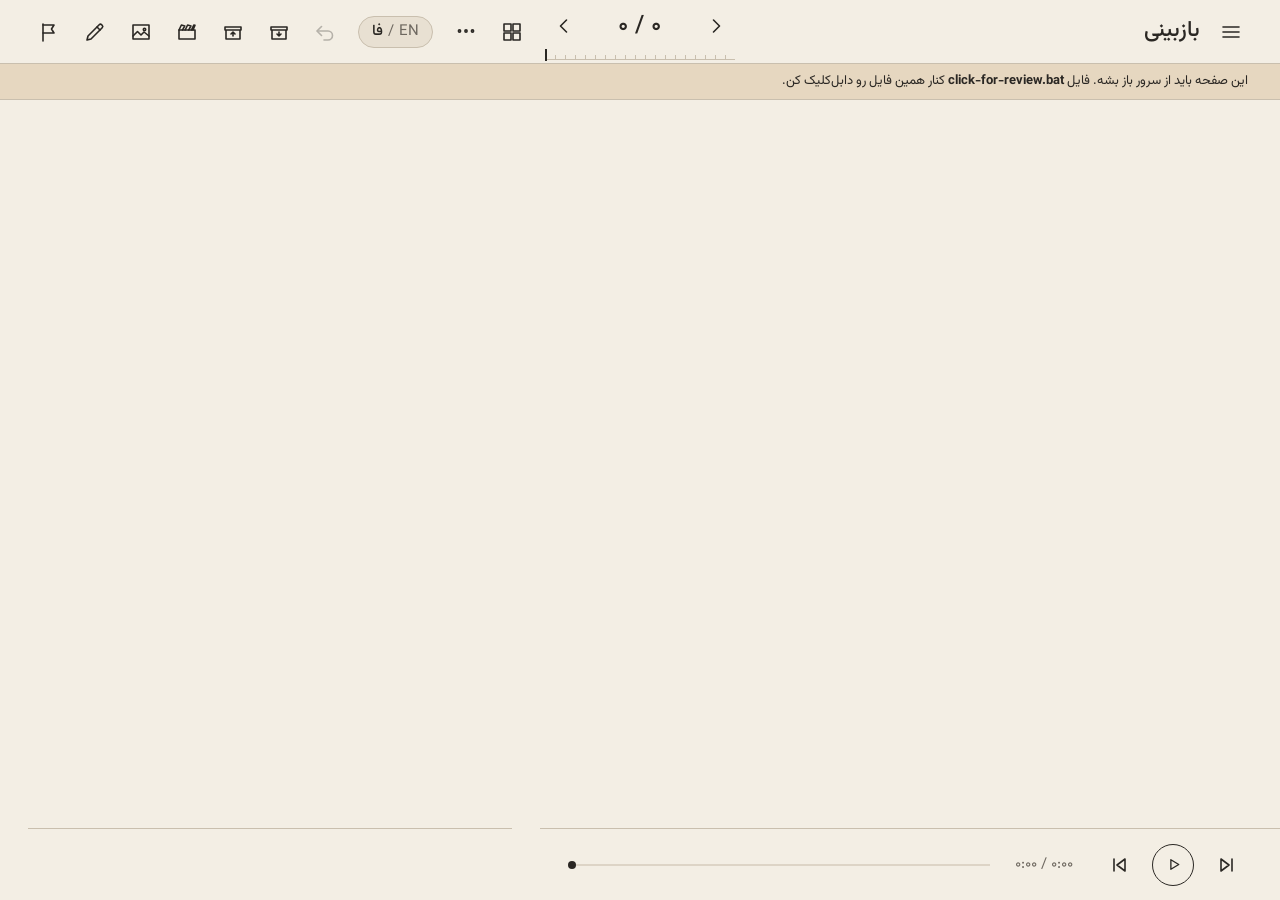
==== review.html @ 1a76405c "Add selected-media editor export Add a drawer workflow and API for creating an editor-ready ZIP with" ====
<!doctype html><html lang="fa" dir="rtl"><head><meta charset="utf-8"><meta name="viewport" content="width=device-width,initial-scale=1">
<title>بازبینی و ویرایش</title><link rel="stylesheet" href="tools/ui/review.css"></head><body>
<header id="bar">
 <div class="bs"><button id="menuBtn" class="ib" type="button" aria-label="منو" aria-haspopup="dialog" aria-expanded="false" data-ic="menu"></button>
  <div class="ttl"><h1 id="title">بازبینی</h1><span id="ep"></span></div></div>
 <div id="gstat"><span id="gst"></span><span class="gbar"><i></i></span><span id="gpct"></span></div>
 <nav id="nav" dir="ltr" aria-label="تصویر قبلی و بعدی"><button id="navPrev" class="ib" type="button" aria-label="تصویر قبلی" title="تصویر قبلی (←)" data-ic="chevL"></button><span id="pos">۰ / ۰</span><button id="navNext" class="ib" type="button" aria-label="تصویر بعدی" title="تصویر بعدی (→)" data-ic="chevR"></button>
  <input id="prog" type="range" min="0" max="0" value="0" aria-label="پرش به تصویر"><span id="apr" dir="rtl"></span></nav>
 <div class="be">
  <input id="gq" type="search" aria-label="جست‌وجوی تصویر" placeholder="شناسه یا متن…" autocomplete="off" hidden>
  <button id="gSearch" class="ib gonly" type="button" aria-label="جست‌وجو" title="جست‌وجو" data-ic="search"></button>
  <button id="gFilter" class="ib gonly" type="button" aria-label="فیلتر" title="فیلتر" data-ic="sliders"></button>
  <button id="galBtn" class="ib" type="button" aria-label="گالری تصویرها" title="گالری تصویرها" data-ic="grid"></button>
  <span class="mw"><button id="more" class="ib" type="button" aria-label="منوی تصویر" aria-haspopup="menu" aria-expanded="false" title="منوی تصویر" data-ic="dots"></button>
   <div id="morePop" class="pop menu" role="menu" hidden></div></span>
  <button id="lang" class="pill" type="button" dir="ltr" aria-label="زبان متن و صدا" title="روشن = متن انگلیسی دیده شود و صدا انگلیسی پخش شود؛ خاموش = فقط فارسی"><span data-l="fa">فا</span> / <span data-l="en">EN</span></button>
  <input type="checkbox" id="showEN" hidden>
  <button id="bUndo" class="ib" type="button" aria-label="برگردان آخرین تغییر" title="برگردان آخرین تغییر ساختاری (Ctrl+Z)" data-ic="undo" disabled></button>
  <span id="picActs" class="pacts">
   <button id="bArch" class="ib" type="button" aria-label="آرشیو کردن این نسخه" title="این نسخه بره توی آرشیو (فایل پاک نمی‌شه)" data-ic="archive"></button>
   <button id="bArchList" class="ib" type="button" aria-label="آرشیو این تصویر" title="آرشیو این تصویر: نسخه‌های آرشیوشده و بازگردانی" data-ic="restore"></button>
   <button id="bVprompt" class="ib" type="button" aria-label="پرامپت ویدیو" title="پرامپت ویدیو" data-ic="clapper"></button>
   <button id="bPrompt" class="ib" type="button" aria-label="پرامپت تصویر" title="پرامپت تصویر" data-ic="image"></button>
   <button id="bNote" class="ib" type="button" aria-label="یادداشت و ادیت" title="یادداشت و توصیهٔ ادیت" data-ic="pencil"></button>
   <button id="bFlag" class="ib" type="button" aria-label="نشانه‌گذاری مشکل" title="نشانه‌گذاری (ثبت مشکل برای هوش مصنوعی)" data-ic="flag"></button>
  </span>
 </div>
</header>
<main id="gallery" hidden></main>
<main id="list"></main>
<footer id="foot">
 <div class="ftp" dir="ltr"><button id="prev" class="ib" type="button" aria-label="تصویر قبلی" data-ic="skipPrev"></button><button id="play" class="playb" type="button" aria-label="پخش خودکار" title="پخش خودکار (Space)"><span class="pi" data-ic="play"></span><span class="pp" data-ic="pause"></span></button><button id="next" class="ib" type="button" aria-label="تصویر بعدی" data-ic="skipNext"></button><button id="playS" class="ib monly" type="button" data-fwd="play" aria-label="پخش خودکار" data-ic="play"></button>
  <span id="ttime" dir="ltr">۰:۰۰ / ۰:۰۰</span><span id="tbar" aria-hidden="true"><i></i></span></div>
 <div class="mact monly"><button class="ib" type="button" data-fwd="bNote" aria-label="یادداشت و ادیت" data-ic="pencil"></button><button class="ib" type="button" data-fwd="bPrompt" aria-label="پرامپت تصویر" data-ic="image"></button><button class="ib" type="button" data-fwd="bVprompt" aria-label="پرامپت ویدیو" data-ic="clapper"></button><button class="ib" type="button" data-fwd="bFlag" aria-label="نشانه‌گذاری مشکل" data-ic="flag"></button></div>
 <div class="ftt"><button id="aside" class="quiet" type="button" data-ioff="1"></button></div>
</footer>
<div id="scrim" hidden></div>
<aside id="drawer" role="dialog" aria-modal="true" aria-label="منو" aria-hidden="true">
 <div class="dhead"><button id="dback" class="ib" type="button" aria-label="بازگشت" data-ic="chevR" hidden></button><h2 id="dtitle">منو</h2><button id="dclose" class="ib" type="button" aria-label="بستن منو" data-ic="close"></button></div>
 <div class="dbody">
  <nav id="dmenu"></nav>
  <section class="dpanel" id="pScenes" data-title="فهرست صحنه‌ها" hidden></section>
  <section class="dpanel" id="pFilter" data-title="فیلتر و جست‌وجو" hidden></section>
  <section class="dpanel" id="pSpeed" data-title="سرعت پخش" hidden></section>
  <section class="dpanel" id="pSubs" data-title="زیرنویس" hidden><p>فایل زیرنویس فارسی و انگلیسی (<bdi dir="ltr">subtitles/fa.srt</bdi> و <bdi dir="ltr">en.srt</bdi>) از روی سناریو ساخته می‌شه؛ زمان‌ها از طول فایل‌های صدا حساب می‌شن.</p><button id="subs" class="outline" type="button">ساخت فایل زیرنویس</button></section>
  <section class="dpanel wide" id="spk" data-title="صداها و گوینده‌ها" hidden></section>
  <section class="dpanel wide" id="refs" data-title="رفرنس‌ها" hidden></section>
  <section class="dpanel" id="pVers" data-title="نسخه‌ها و آرشیو" hidden></section>
  <section class="dpanel" id="pUndo" data-title="برگردان آخرین تغییر" hidden></section>
  <section class="dpanel" id="pBatch" data-title="کپی پرامپت‌های دسته" hidden></section>
  <section class="dpanel" id="pInbox" data-title="ورودی‌ها و inbox" hidden></section>
  <section class="dpanel" id="pSettings" data-title="تنظیمات" hidden></section>
  <section class="dpanel" id="pExport" data-title="خروجی برای ادیتور" hidden></section>
  <section class="dpanel" id="pHelp" data-title="راهنما" hidden></section>
 </div>
</aside>
<datalist id="spkl"></datalist><datalist id="voicel"></datalist><datalist id="lbll"></datalist><datalist id="tonel"></datalist>
<div id="toast" role="status" aria-live="polite" hidden></div>
<div id="lb" class="hide" popover="manual"><video controls playsinline class="hide"></video><img alt=""><div></div></div>
<script type="module" src="tools/ui/main.js"></script></body></html>
---- tools/ui/review.css ----
/* The page style, split by area (order matters: later files may override earlier ones). */
@import url("css/base.css");
@import url("css/shell.css");
@import url("css/spread.css");
@import url("css/modal.css");
@import url("css/panels.css");
@import url("css/mobile.css");
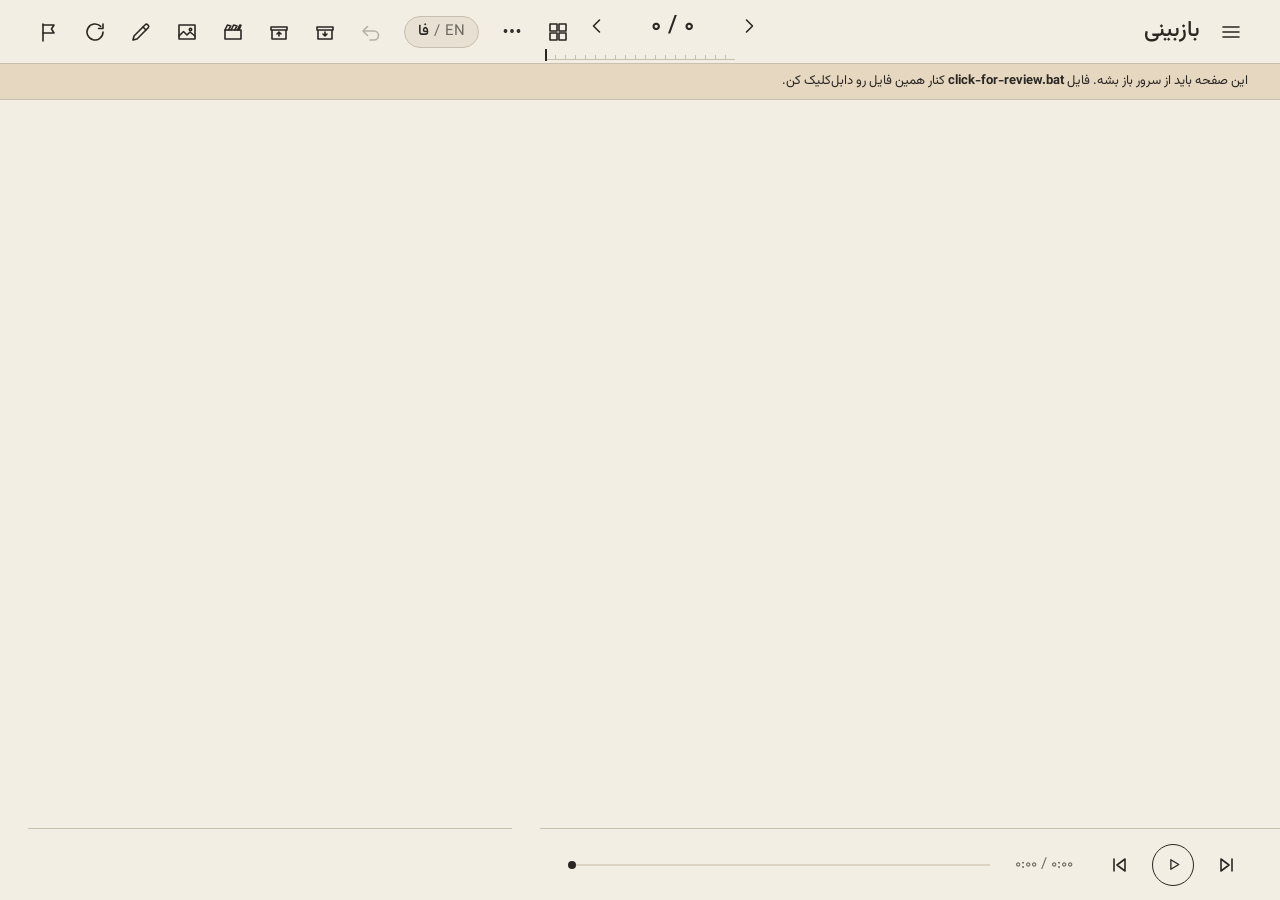
==== commit a0757d52: "مرحلهٔ ۲: دکمهٔ بازسازی (redo)، همگام‌سازی فیلتر روی گالری، پیش‌نمایش inbox و ساخت همهٔ صداهای کهنه" ====
--- a/review.html
+++ b/review.html
@@ -7,6 +7,7 @@
  <nav id="nav" dir="ltr" aria-label="تصویر قبلی و بعدی"><button id="navPrev" class="ib" type="button" aria-label="تصویر قبلی" title="تصویر قبلی (←)" data-ic="chevL"></button><span id="pos">۰ / ۰</span><button id="navNext" class="ib" type="button" aria-label="تصویر بعدی" title="تصویر بعدی (→)" data-ic="chevR"></button>
   <input id="prog" type="range" min="0" max="0" value="0" aria-label="پرش به تصویر"><span id="apr" dir="rtl"></span></nav>
  <div class="be">
+  <button id="fltChip" class="fltchip" type="button" title="پاک کردن فیلتر" hidden></button>
   <input id="gq" type="search" aria-label="جست‌وجوی تصویر" placeholder="شناسه یا متن…" autocomplete="off" hidden>
   <button id="gSearch" class="ib gonly" type="button" aria-label="جست‌وجو" title="جست‌وجو" data-ic="search"></button>
   <button id="gFilter" class="ib gonly" type="button" aria-label="فیلتر" title="فیلتر" data-ic="sliders"></button>
@@ -22,6 +23,7 @@
    <button id="bVprompt" class="ib" type="button" aria-label="پرامپت ویدیو" title="پرامپت ویدیو" data-ic="clapper"></button>
    <button id="bPrompt" class="ib" type="button" aria-label="پرامپت تصویر" title="پرامپت تصویر" data-ic="image"></button>
    <button id="bNote" class="ib" type="button" aria-label="یادداشت و ادیت" title="یادداشت و توصیهٔ ادیت" data-ic="pencil"></button>
+   <button id="bRedo" class="ib" type="button" aria-label="نیاز به بازسازی" title="علامت‌گذاری: نیاز به بازسازی" data-ic="redo"></button>
    <button id="bFlag" class="ib" type="button" aria-label="نشانه‌گذاری مشکل" title="نشانه‌گذاری (ثبت مشکل برای هوش مصنوعی)" data-ic="flag"></button>
   </span>
  </div>
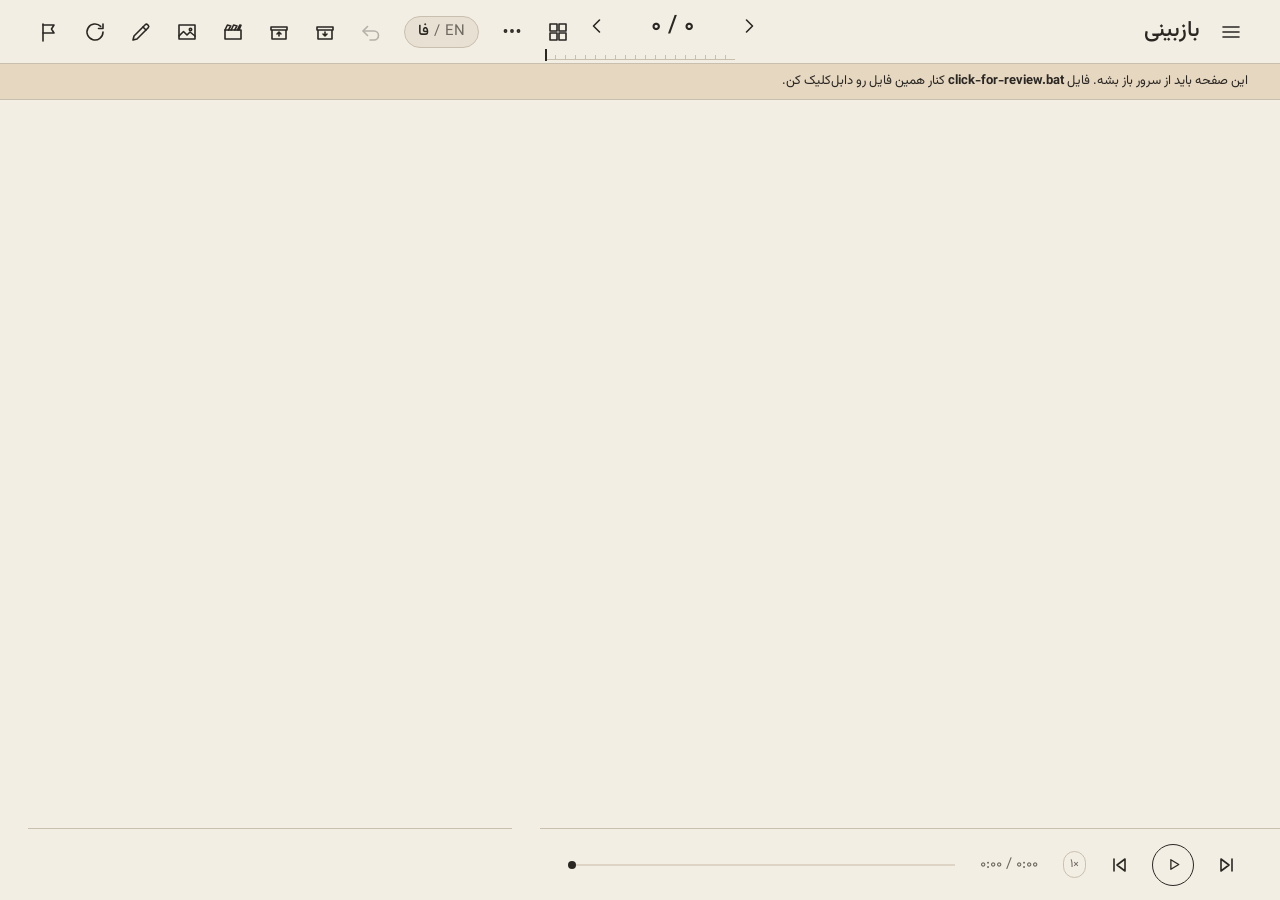
==== commit 65aae4eb: "مرحلهٔ ۳: گروه‌بندی منوها، تجمیع ابزارهای پریمیر/زیپ، کنترل سرعت و نوار زمان تعاملی، تغییر زبان فوری" ====
--- a/review.html
+++ b/review.html
@@ -32,7 +32,7 @@
 <main id="list"></main>
 <footer id="foot">
  <div class="ftp" dir="ltr"><button id="prev" class="ib" type="button" aria-label="تصویر قبلی" data-ic="skipPrev"></button><button id="play" class="playb" type="button" aria-label="پخش خودکار" title="پخش خودکار (Space)"><span class="pi" data-ic="play"></span><span class="pp" data-ic="pause"></span></button><button id="next" class="ib" type="button" aria-label="تصویر بعدی" data-ic="skipNext"></button><button id="playS" class="ib monly" type="button" data-fwd="play" aria-label="پخش خودکار" data-ic="play"></button>
-  <span id="ttime" dir="ltr">۰:۰۰ / ۰:۰۰</span><span id="tbar" aria-hidden="true"><i></i></span></div>
+  <span id="ttime" dir="ltr">۰:۰۰ / ۰:۰۰</span><button id="spdBtn" class="quiet sm" type="button" dir="ltr" title="سرعت پخش (کلیک برای تغییر)">۱×</button><span id="tbar" aria-label="نوار پیشرفت صدا"><i style="width:0%"></i></span></div>
  <div class="mact monly"><button class="ib" type="button" data-fwd="bNote" aria-label="یادداشت و ادیت" data-ic="pencil"></button><button class="ib" type="button" data-fwd="bPrompt" aria-label="پرامپت تصویر" data-ic="image"></button><button class="ib" type="button" data-fwd="bVprompt" aria-label="پرامپت ویدیو" data-ic="clapper"></button><button class="ib" type="button" data-fwd="bFlag" aria-label="نشانه‌گذاری مشکل" data-ic="flag"></button></div>
  <div class="ftt"><button id="aside" class="quiet" type="button" data-ioff="1"></button></div>
 </footer>
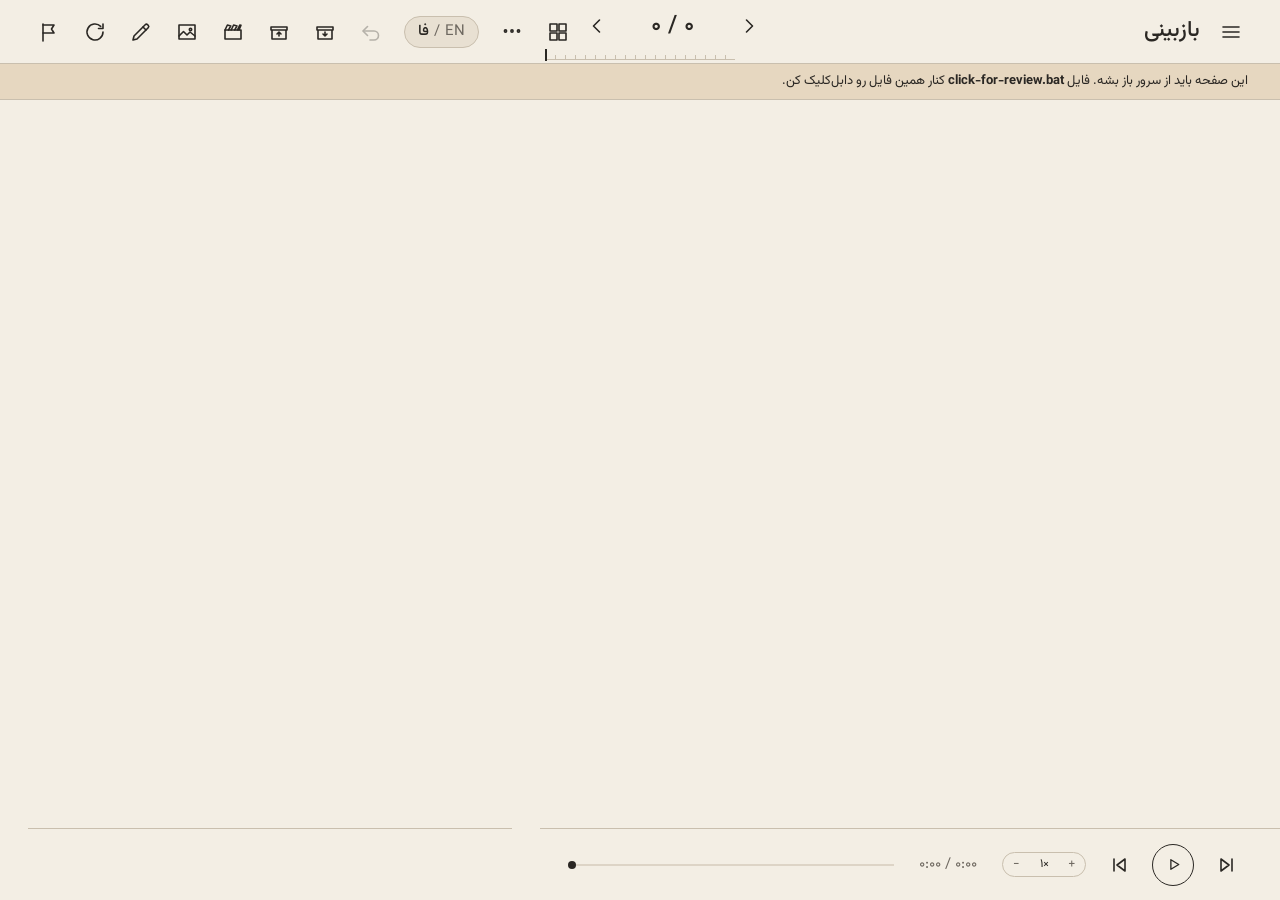
==== commit fe6f351a: "مرحلهٔ ۲: کنترل سرعت پخش [−] ۱× [+] کنار نوار پخش، حذف پنل سرعت از منو Replace the footer cycle butt" ====
--- a/review.html
+++ b/review.html
@@ -7,6 +7,7 @@
  <nav id="nav" dir="ltr" aria-label="تصویر قبلی و بعدی"><button id="navPrev" class="ib" type="button" aria-label="تصویر قبلی" title="تصویر قبلی (←)" data-ic="chevL"></button><span id="pos">۰ / ۰</span><button id="navNext" class="ib" type="button" aria-label="تصویر بعدی" title="تصویر بعدی (→)" data-ic="chevR"></button>
   <input id="prog" type="range" min="0" max="0" value="0" aria-label="پرش به تصویر"><span id="apr" dir="rtl"></span></nav>
  <div class="be">
+  <button id="jobPill" class="jobpill" type="button" title="وضعیت ساخت صدا" hidden></button>
   <button id="fltChip" class="fltchip" type="button" title="پاک کردن فیلتر" hidden></button>
   <input id="gq" type="search" aria-label="جست‌وجوی تصویر" placeholder="شناسه یا متن…" autocomplete="off" hidden>
   <button id="gSearch" class="ib gonly" type="button" aria-label="جست‌وجو" title="جست‌وجو" data-ic="search"></button>
@@ -32,8 +33,8 @@
 <main id="list"></main>
 <footer id="foot">
  <div class="ftp" dir="ltr"><button id="prev" class="ib" type="button" aria-label="تصویر قبلی" data-ic="skipPrev"></button><button id="play" class="playb" type="button" aria-label="پخش خودکار" title="پخش خودکار (Space)"><span class="pi" data-ic="play"></span><span class="pp" data-ic="pause"></span></button><button id="next" class="ib" type="button" aria-label="تصویر بعدی" data-ic="skipNext"></button><button id="playS" class="ib monly" type="button" data-fwd="play" aria-label="پخش خودکار" data-ic="play"></button>
-  <span id="ttime" dir="ltr">۰:۰۰ / ۰:۰۰</span><button id="spdBtn" class="quiet sm" type="button" dir="ltr" title="سرعت پخش (کلیک برای تغییر)">۱×</button><span id="tbar" aria-label="نوار پیشرفت صدا"><i style="width:0%"></i></span></div>
- <div class="mact monly"><button class="ib" type="button" data-fwd="bNote" aria-label="یادداشت و ادیت" data-ic="pencil"></button><button class="ib" type="button" data-fwd="bPrompt" aria-label="پرامپت تصویر" data-ic="image"></button><button class="ib" type="button" data-fwd="bVprompt" aria-label="پرامپت ویدیو" data-ic="clapper"></button><button class="ib" type="button" data-fwd="bFlag" aria-label="نشانه‌گذاری مشکل" data-ic="flag"></button></div>
+  <span id="ttime" dir="ltr">۰:۰۰ / ۰:۰۰</span><span class="spdc" dir="ltr"><button class="spdb spdm" type="button" data-spd="dec" aria-label="کاهش سرعت پخش" title="کاهش سرعت پخش">−</button><button class="spdl" type="button" data-spd="reset" aria-label="تنظیم سرعت پخش به ۱" title="سرعت پخش (کلیک برای بازنشانی به ۱)">۱×</button><button class="spdb spdp" type="button" data-spd="inc" aria-label="افزایش سرعت پخش" title="افزایش سرعت پخش">+</button></span><span id="tbar" aria-label="نوار پیشرفت صدا"><i style="width:0%"></i></span></div>
+ <div class="mact monly"><button class="ib" type="button" data-fwd="bNote" aria-label="یادداشت و ادیت" data-ic="pencil"></button><button class="ib" type="button" data-fwd="bPrompt" aria-label="پرامپت تصویر" data-ic="image"></button><button class="ib" type="button" data-fwd="bVprompt" aria-label="پرامپت ویدیو" data-ic="clapper"></button><button class="ib" type="button" data-fwd="bFlag" aria-label="نشانه‌گذاری مشکل" data-ic="flag"></button><span class="spdc" dir="ltr"><button class="spdb spdm" type="button" data-spd="dec" aria-label="کاهش سرعت پخش" title="کاهش سرعت پخش">−</button><button class="spdl" type="button" data-spd="reset" aria-label="تنظیم سرعت پخش به ۱" title="سرعت پخش (کلیک برای بازنشانی به ۱)">۱×</button><button class="spdb spdp" type="button" data-spd="inc" aria-label="افزایش سرعت پخش" title="افزایش سرعت پخش">+</button></span></div>
  <div class="ftt"><button id="aside" class="quiet" type="button" data-ioff="1"></button></div>
 </footer>
 <div id="scrim" hidden></div>
@@ -43,9 +44,7 @@
   <nav id="dmenu"></nav>
   <section class="dpanel" id="pScenes" data-title="فهرست صحنه‌ها" hidden></section>
   <section class="dpanel" id="pFilter" data-title="فیلتر و جست‌وجو" hidden></section>
-  <section class="dpanel" id="pSpeed" data-title="سرعت پخش" hidden></section>
-  <section class="dpanel" id="pSubs" data-title="زیرنویس" hidden><p>فایل زیرنویس فارسی و انگلیسی (<bdi dir="ltr">subtitles/fa.srt</bdi> و <bdi dir="ltr">en.srt</bdi>) از روی سناریو ساخته می‌شه؛ زمان‌ها از طول فایل‌های صدا حساب می‌شن.</p><button id="subs" class="outline" type="button">ساخت فایل زیرنویس</button></section>
-  <section class="dpanel wide" id="spk" data-title="صداها و گوینده‌ها" hidden></section>
+    <section class="dpanel wide" id="spk" data-title="صداها و گوینده‌ها" hidden></section>
   <section class="dpanel wide" id="refs" data-title="رفرنس‌ها" hidden></section>
   <section class="dpanel" id="pVers" data-title="نسخه‌ها و آرشیو" hidden></section>
   <section class="dpanel" id="pUndo" data-title="برگردان آخرین تغییر" hidden></section>
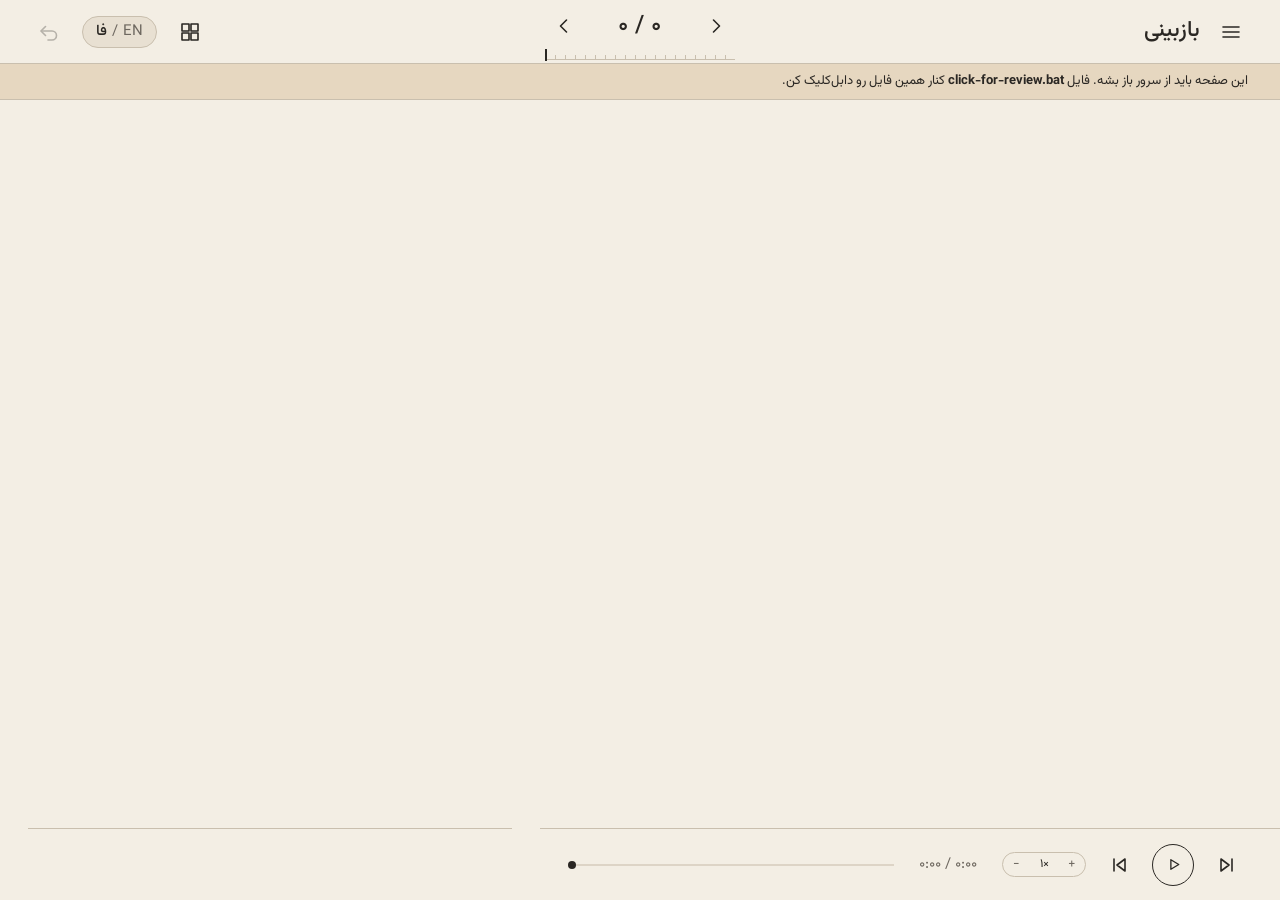
==== commit d6505c5e: "مرحلهٔ ۳: نوار ابزار روی هر تصویر و منوی ⋯ کنار عنوان صحنه Move picture actions onto each figure.sho" ====
--- a/review.html
+++ b/review.html
@@ -13,20 +13,9 @@
   <button id="gSearch" class="ib gonly" type="button" aria-label="جست‌وجو" title="جست‌وجو" data-ic="search"></button>
   <button id="gFilter" class="ib gonly" type="button" aria-label="فیلتر" title="فیلتر" data-ic="sliders"></button>
   <button id="galBtn" class="ib" type="button" aria-label="گالری تصویرها" title="گالری تصویرها" data-ic="grid"></button>
-  <span class="mw"><button id="more" class="ib" type="button" aria-label="منوی تصویر" aria-haspopup="menu" aria-expanded="false" title="منوی تصویر" data-ic="dots"></button>
-   <div id="morePop" class="pop menu" role="menu" hidden></div></span>
   <button id="lang" class="pill" type="button" dir="ltr" aria-label="زبان متن و صدا" title="روشن = متن انگلیسی دیده شود و صدا انگلیسی پخش شود؛ خاموش = فقط فارسی"><span data-l="fa">فا</span> / <span data-l="en">EN</span></button>
   <input type="checkbox" id="showEN" hidden>
   <button id="bUndo" class="ib" type="button" aria-label="برگردان آخرین تغییر" title="برگردان آخرین تغییر ساختاری (Ctrl+Z)" data-ic="undo" disabled></button>
-  <span id="picActs" class="pacts">
-   <button id="bArch" class="ib" type="button" aria-label="آرشیو کردن این نسخه" title="این نسخه بره توی آرشیو (فایل پاک نمی‌شه)" data-ic="archive"></button>
-   <button id="bArchList" class="ib" type="button" aria-label="آرشیو این تصویر" title="آرشیو این تصویر: نسخه‌های آرشیوشده و بازگردانی" data-ic="restore"></button>
-   <button id="bVprompt" class="ib" type="button" aria-label="پرامپت ویدیو" title="پرامپت ویدیو" data-ic="clapper"></button>
-   <button id="bPrompt" class="ib" type="button" aria-label="پرامپت تصویر" title="پرامپت تصویر" data-ic="image"></button>
-   <button id="bNote" class="ib" type="button" aria-label="یادداشت و ادیت" title="یادداشت و توصیهٔ ادیت" data-ic="pencil"></button>
-   <button id="bRedo" class="ib" type="button" aria-label="نیاز به بازسازی" title="علامت‌گذاری: نیاز به بازسازی" data-ic="redo"></button>
-   <button id="bFlag" class="ib" type="button" aria-label="نشانه‌گذاری مشکل" title="نشانه‌گذاری (ثبت مشکل برای هوش مصنوعی)" data-ic="flag"></button>
-  </span>
  </div>
 </header>
 <main id="gallery" hidden></main>
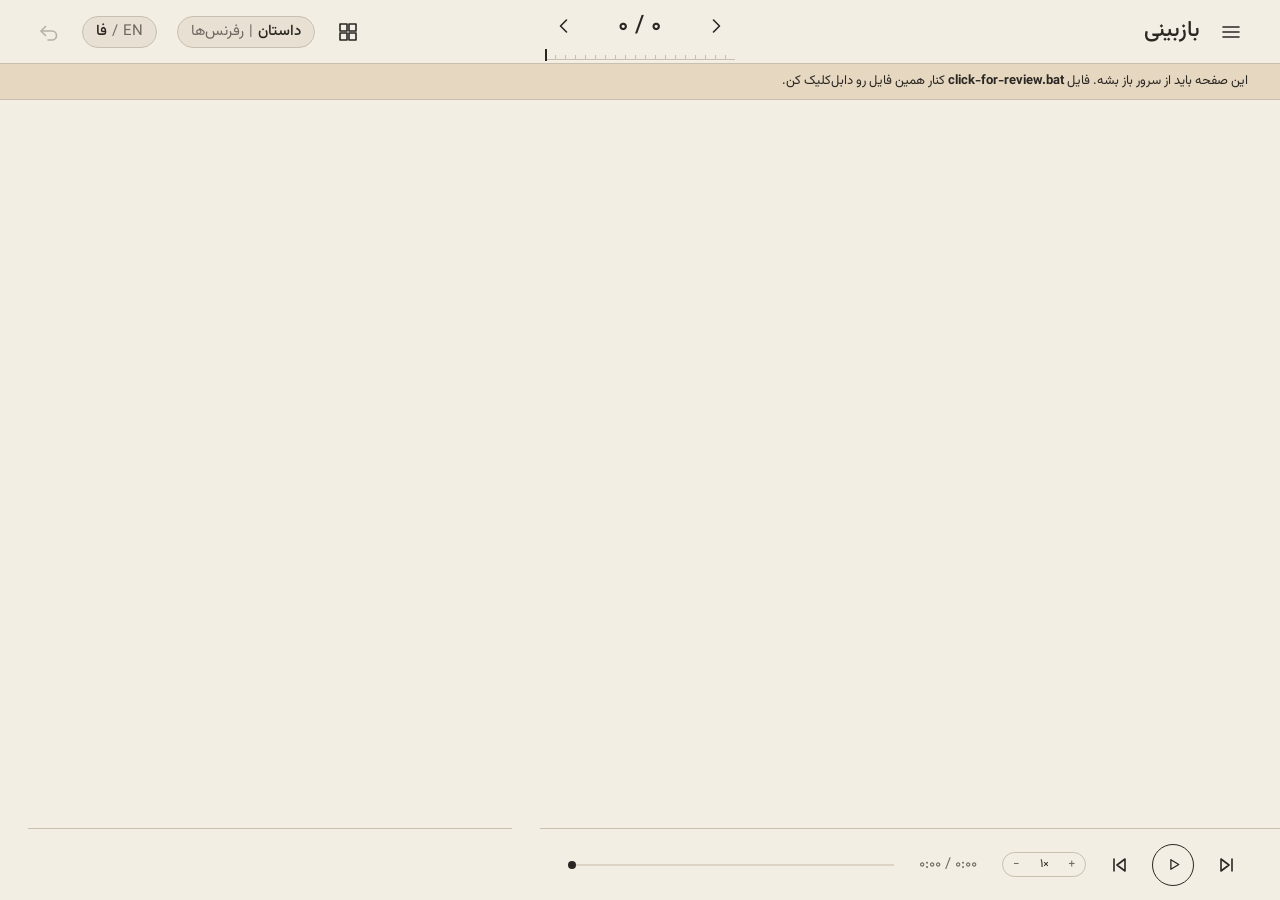
==== commit bc396e26: "مرحلهٔ ۷: حالت مرجع‌ها (refs) با قوانین متمرکز، تاریخچهٔ جدا و تست‌ها" ====
--- a/review.html
+++ b/review.html
@@ -13,6 +13,7 @@
   <button id="gSearch" class="ib gonly" type="button" aria-label="جست‌وجو" title="جست‌وجو" data-ic="search"></button>
   <button id="gFilter" class="ib gonly" type="button" aria-label="فیلتر" title="فیلتر" data-ic="sliders"></button>
   <button id="galBtn" class="ib" type="button" aria-label="گالری تصویرها" title="گالری تصویرها" data-ic="grid"></button>
+  <button id="bookPill" class="pill" type="button" aria-label="منبع: داستان یا رفرنس‌ها" title="داستان | رفرنس‌ها" aria-pressed="false"><span data-b="story">داستان</span> | <span data-b="refs">رفرنس‌ها</span></button>
   <button id="lang" class="pill" type="button" dir="ltr" aria-label="زبان متن و صدا" title="روشن = متن انگلیسی دیده شود و صدا انگلیسی پخش شود؛ خاموش = فقط فارسی"><span data-l="fa">فا</span> / <span data-l="en">EN</span></button>
   <input type="checkbox" id="showEN" hidden>
   <button id="bUndo" class="ib" type="button" aria-label="برگردان آخرین تغییر" title="برگردان آخرین تغییر ساختاری (Ctrl+Z)" data-ic="undo" disabled></button>
